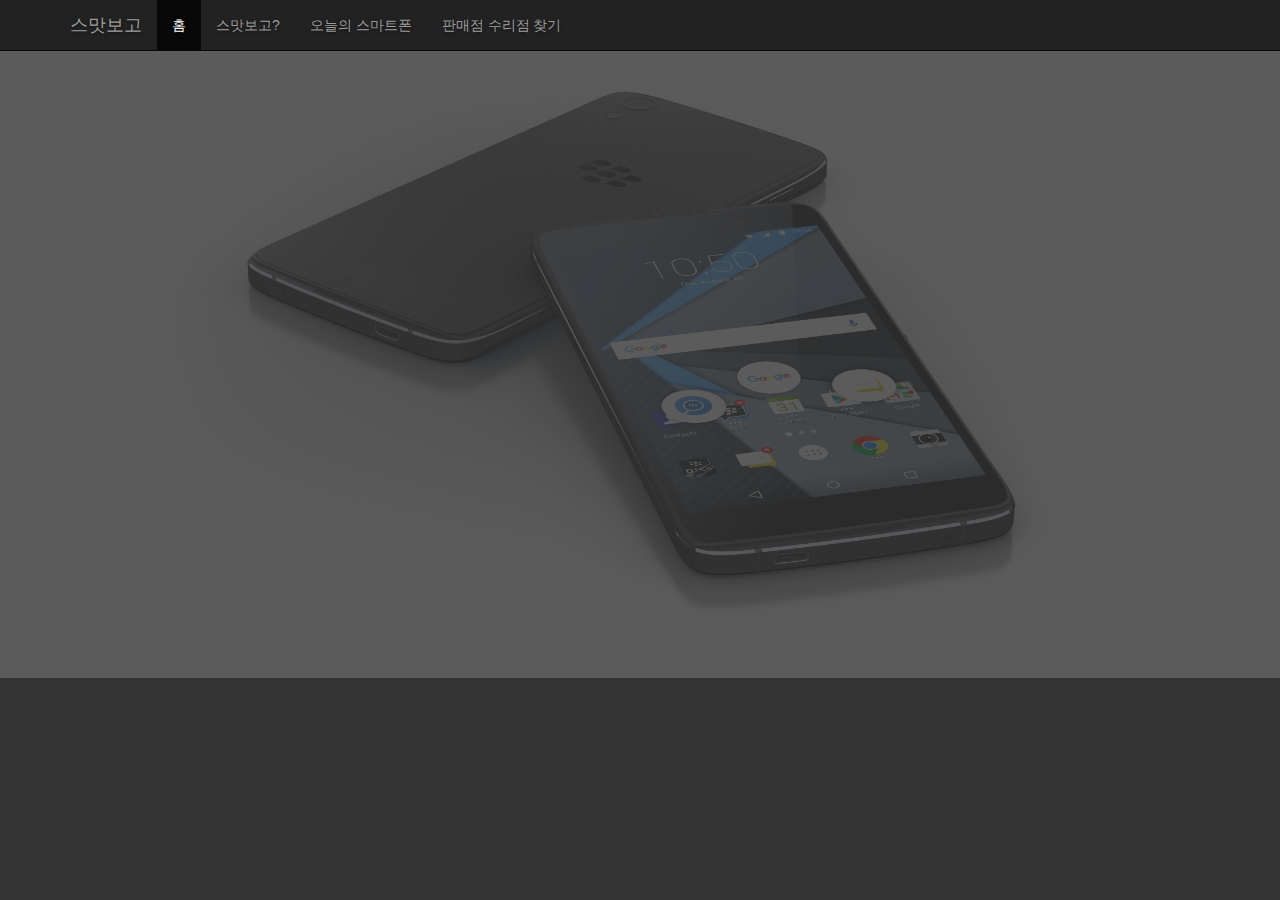
==== smartbogo/WebContent/intro/index.html @ d1e9cc99 "메인화면 캐러셀 적용중 (캐러셀 크기 조절 예정)" ====
<!DOCTYPE html>
<html lang="ko">
  <head>
    <meta charset="utf-8">
    <meta http-equiv="X-UA-Compatible" content="IE=edge">
    <meta name="viewport" content="width=device-width, initial-scale=1">
    <!-- 위 3개의 메타 태그는 *반드시* head 태그의 처음에 와야합니다; 어떤 다른 콘텐츠들은 반드시 이 태그들 *다음에* 와야 합니다 -->
    <title>스맛보고</title>

    <!-- 부트스트랩 -->
    
    <link href="css/bootstrap.min.css" rel="stylesheet">

    <!-- IE8 에서 HTML5 요소와 미디어 쿼리를 위한 HTML5 shim 와 Respond.js -->
    <!-- WARNING: Respond.js 는 당신이 file:// 을 통해 페이지를 볼 때는 동작하지 않습니다. -->
    <!--[if lt IE 9]>
      <script src="https://oss.maxcdn.com/html5shiv/3.7.2/html5shiv.min.js"></script>
      <script src="https://oss.maxcdn.com/respond/1.4.2/respond.min.js"></script>
    <![endif]-->
    
 
 	<!-- jQuery (부트스트랩의 자바스크립트 플러그인을 위해 필요합니다) -->
    <script src="https://ajax.googleapis.com/ajax/libs/jquery/1.11.2/jquery.min.js"></script>
    
    <!-- 모든 컴파일된 플러그인을 포함합니다 (아래), 원하지 않는다면 필요한 각각의 파일을 포함하세요 -->
    <script src="js/bootstrap.min.js"></script>
    
    <!-- 부트스트랩 끝 -->
    
 	<link rel="stylesheet" href="./css/index.css">
 	<script type="text/javascript" src="js/index.js"></script>
  </head>
  <body>
  
  <!-- 인트로 캐러셀(Carousel) -->
  <div id="intro_carousel" class="carosuel slide" data-ride="carosuel">
  
  	<!-- 상단 메뉴 -->
  	<nav class="navbar navbar-inverse navbar-fixed-top">
      <div class="container">
        <div class="navbar-header">
          <button type="button" class="navbar-toggle collapsed" data-toggle="collapse" data-target="#navbar" aria-expanded="false" aria-controls="navbar">
            <span class="sr-only">Toggle navigation</span>
            <span class="icon-bar"></span>
            <span class="icon-bar"></span>
            <span class="icon-bar"></span>
          </button>
          <a class="navbar-brand" href="#">스맛보고</a>
        </div>
        <div id="navbar" class="collapse navbar-collapse">
          <ul class="nav navbar-nav">
			<li class="active"><a href="#">홈</a></li>
            <li><a href="#about">스맛보고?</a></li>
            <li><a href="#today_smartphone">오늘의 스마트폰</a></li>
            <li><a href="#today_smartphone">판매점 수리점 찾기</a></li>
          </ul>
        </div><!--/.nav-collapse -->
      </div>
    </nav>

<!--     <div class="container">

      <div class="starter-template">
        <h1>스맛보고</h1>
        <p class="lead">찾아주세요</p>
      </div>
	
    </div>/.container -->
    
    
    <!-- 캐러셀 아이템 -->
  		<div class="carousel-inner">
  			<div class="item active"> <!-- 초기 실행시 활성화되는 이미지 -->
  				<img src="./images/index0.jpg" alt="메인 이미지">
  			</div>
  			<div class="item"> <!-- 초기 실행시 활성화되는 이미지 -->
  				<img src="./images/index1.jpg" alt="메인 이미지">
  			</div>
  			<div class="item"> <!-- 초기 실행시 활성화되는 이미지 -->
  				<img src="./images/index2.jpg" alt="메인 이미지">
  			</div>
  		</div>

  		
      </div> <!-- 캐러셀 끝 -->
  </body>
</html>
---- smartbogo/WebContent/intro/css/index.css ----
@charset "UTF-8";

/*
 * Globals
 */

/* Links */
a,
a:focus,
a:hover {
  color: #fff;
}

/* Custom default button */
.btn-default,
.btn-default:hover,
.btn-default:focus {
  color: #333;
  text-shadow: none; /* Prevent inheritence from `body` */
  background-color: #fff;
  border: 1px solid #fff;
}


/*
 * Base structure
 */

html,
body {
  height: 100%;
  background-color: #333;	/* index.html 전면 */
}
body {						/* index.html 의 body 부분만 */
  color: #fff;
  text-align: center;
  text-shadow: 0 1px 3px rgba(0,0,0,.5);
}

/* Extra markup and styles for table-esque vertical and horizontal centering */
.site-wrapper {
  display: table;
  width: 100%;
  height: 100%; /* For at least Firefox */
  min-height: 100%;
  -webkit-box-shadow: inset 0 0 100px rgba(0,0,0,.5);
          box-shadow: inset 0 0 100px rgba(0,0,0,.5);
}
.site-wrapper-inner {
  display: table-cell;
  vertical-align: top;
}
.cover-container {
  margin-right: auto;
  margin-left: auto;
}

/* Padding for spacing */
.inner {
  padding: 30px;
}


/*
 * Header
 */
.masthead-brand {
  margin-top: 10px;
  margin-bottom: 10px;
}

.masthead-nav > li {
  display: inline-block;
}
.masthead-nav > li + li {
  margin-left: 20px;
}
.masthead-nav > li > a {
  padding-right: 0;
  padding-left: 0;
  font-size: 16px;
  font-weight: bold;
  color: #fff; /* IE8 proofing */
  color: rgba(255,255,255,.75);
  border-bottom: 2px solid transparent;
}
.masthead-nav > li > a:hover,
.masthead-nav > li > a:focus {
  background-color: transparent;
  border-bottom-color: #a9a9a9;
  border-bottom-color: rgba(255,255,255,.25);
}
.masthead-nav > .active > a,
.masthead-nav > .active > a:hover,
.masthead-nav > .active > a:focus {
  color: #fff;
  border-bottom-color: #fff;
}

@media (min-width: 768px) {
  .masthead-brand {
    float: left;
  }
  .masthead-nav {
    float: right;
  }
}


/*
 * Cover
 */

.cover {
  padding: 0 20px;
}
.cover .btn-lg {
  padding: 10px 20px;
  font-weight: bold;
}


/*
 * Footer
 */

.mastfoot {
  color: #999; /* IE8 proofing */
  color: rgba(255,255,255,.5);
}


/*
 * Affix and center
 */

@media (min-width: 768px) {
  /* Pull out the header and footer */
  .masthead {
    position: fixed;
    top: 0;
  }
  .mastfoot {
    position: fixed;
    bottom: 0;
  }
  /* Start the vertical centering */
  .site-wrapper-inner {
    vertical-align: middle;
  }
  /* Handle the widths */
  .masthead,
  .mastfoot,
  .cover-container {
    width: 100%; /* Must be percentage or pixels for horizontal alignment */
  }
}

@media (min-width: 992px) {
  .masthead,
  .mastfoot,
  .cover-container {
    width: 700px;
  }
}

.starter-template {
	  		padding: 40px 15px;
	  		text-align: center;
}

		
/* 여기서부터는 Bootstrap 외로 추가 내용입니다. */

/* 캐러셀 */
#intro_carousel {
	width: 105%;
}

.carousel-inner {
	opacity: 0.2;
}
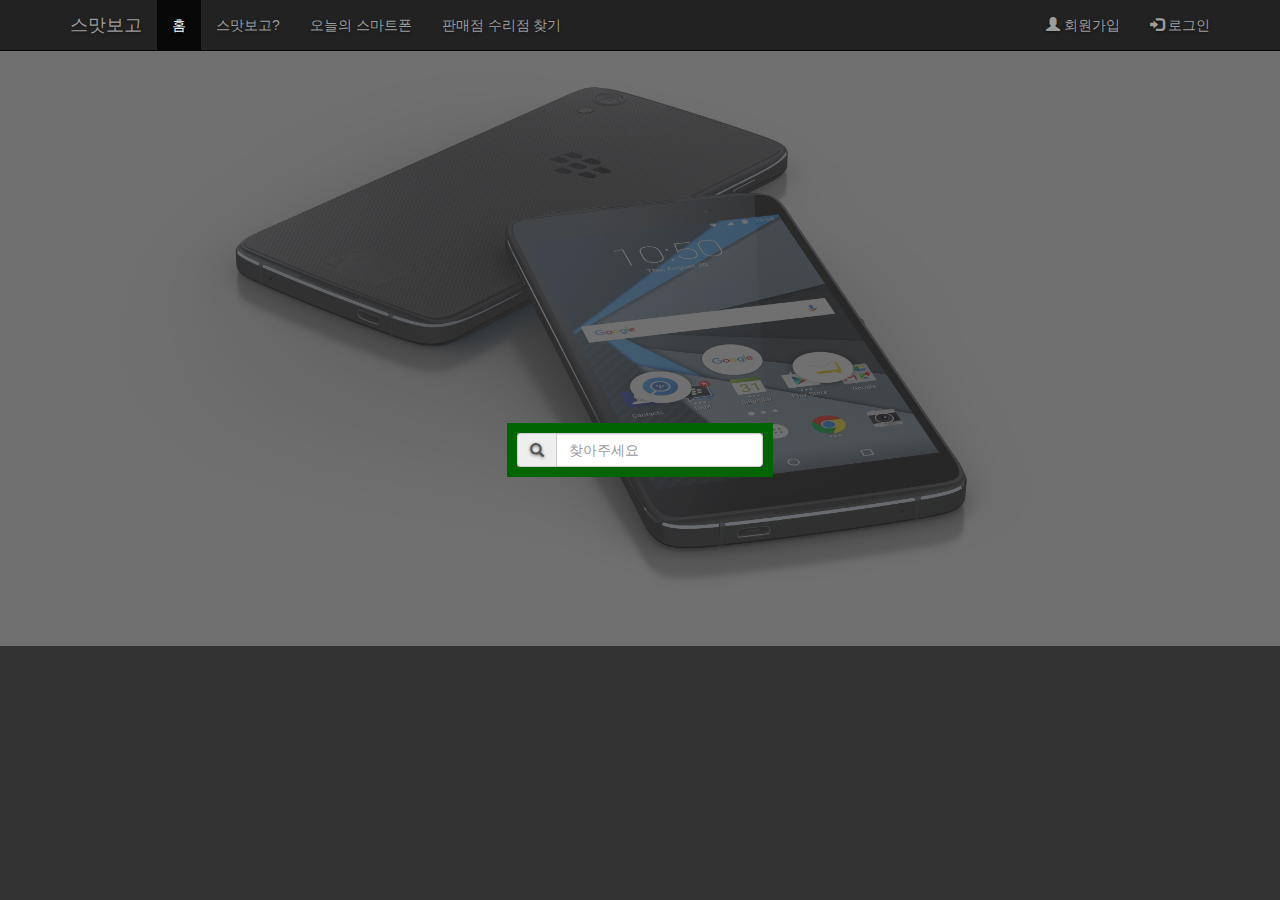
==== commit 4d32663e: "메인화면 캐러셀 조정 및 검색창 배치 완료" ====
--- a/smartbogo/WebContent/intro/index.html
+++ b/smartbogo/WebContent/intro/index.html
@@ -30,58 +30,69 @@
  	<link rel="stylesheet" href="./css/index.css">
  	<script type="text/javascript" src="js/index.js"></script>
   </head>
-  <body>
-  
-  <!-- 인트로 캐러셀(Carousel) -->
-  <div id="intro_carousel" class="carosuel slide" data-ride="carosuel">
-  
-  	<!-- 상단 메뉴 -->
-  	<nav class="navbar navbar-inverse navbar-fixed-top">
-      <div class="container">
-        <div class="navbar-header">
-          <button type="button" class="navbar-toggle collapsed" data-toggle="collapse" data-target="#navbar" aria-expanded="false" aria-controls="navbar">
-            <span class="sr-only">Toggle navigation</span>
-            <span class="icon-bar"></span>
-            <span class="icon-bar"></span>
-            <span class="icon-bar"></span>
-          </button>
-          <a class="navbar-brand" href="#">스맛보고</a>
-        </div>
-        <div id="navbar" class="collapse navbar-collapse">
-          <ul class="nav navbar-nav">
-			<li class="active"><a href="#">홈</a></li>
-            <li><a href="#about">스맛보고?</a></li>
-            <li><a href="#today_smartphone">오늘의 스마트폰</a></li>
-            <li><a href="#today_smartphone">판매점 수리점 찾기</a></li>
-          </ul>
-        </div><!--/.nav-collapse -->
-      </div>
-    </nav>
+  <body style="overflow:hidden">
+	  <div class="container_fluid">
+	  
+	  	<!-- 상단 메뉴 -->
+	  	<nav class="navbar navbar-inverse navbar-fixed-top">
+	      <div class="container">
+	        <div class="navbar-header">
+	          <button type="button" class="navbar-toggle collapsed" data-toggle="collapse" data-target="#navbar" aria-expanded="false" aria-controls="navbar">
+	            <span class="sr-only">Toggle navigation</span>
+	            <span class="icon-bar"></span>
+	            <span class="icon-bar"></span>
+	            <span class="icon-bar"></span>
+	          </button>
+	          <a class="navbar-brand" href="#">스맛보고</a>
+	        </div>
+	        <div id="navbar" class="collapse navbar-collapse">
+	          <ul class="nav navbar-nav">
+				<li class="active"><a href="#">홈</a></li>
+	            <li><a href="#about">스맛보고?</a></li>
+	            <li><a href="#today_smartphone">오늘의 스마트폰</a></li>
+	            <li><a href="#today_smartphone">판매점 수리점 찾기</a></li>
+	          </ul>
+	          
+	          <ul class="nav navbar-nav navbar-right">
+	      		<li><a href="#"><span class="glyphicon glyphicon-user"></span> 회원가입</a></li>
+	      		<li><a href="#"><span class="glyphicon glyphicon-log-in"></span> 로그인</a></li>
+	    	  </ul>
+	        </div><!--/.nav-collapse -->
+	      </div>
+	    </nav>
+	 
+	 	<!-- 화면 중앙 검색창 -->
+     	  	
+		<form class="form-inline">
+				<div class="form-group">
+					<div class="input-group">
+						<div class="input-group-addon"><span class="glyphicon glyphicon-search"></span></div>
+						<input type="text" class="form-control" id="search_input" placeholder="찾아주세요">
+				    </div>
+			  	</div>
+		</form>
+	 
+	    <!-- 인트로 캐러셀(Carousel) -->
+	    <div id="intro_carousel" class="carosuel slide" data-ride="carosuel">
+	  
+	    <!-- 캐러셀 아이템 -->
+	  		<div class="carousel-inner">
+	  			<div class="item active"> <!-- 초기 실행시 활성화되는 이미지 -->
+	  				<img src="./images/index0.jpg" alt="메인 이미지">
+	  			</div>
+	  			<div class="item"> <!-- 초기 실행시 활성화되는 이미지 -->
+	  				<img src="./images/index1.jpg" alt="메인 이미지">
+	  			</div>
+	  			<div class="item"> <!-- 초기 실행시 활성화되는 이미지 -->
+	  				<img src="./images/index2.jpg" alt="메인 이미지">
+	  			</div>
+	  		</div>
+	  	</div> <!-- 캐러셀 끝 -->
+	  	
+	  	
 
-<!--     <div class="container">
-
-      <div class="starter-template">
-        <h1>스맛보고</h1>
-        <p class="lead">찾아주세요</p>
-      </div>
-	
-    </div>/.container -->
-    
-    
-    <!-- 캐러셀 아이템 -->
-  		<div class="carousel-inner">
-  			<div class="item active"> <!-- 초기 실행시 활성화되는 이미지 -->
-  				<img src="./images/index0.jpg" alt="메인 이미지">
-  			</div>
-  			<div class="item"> <!-- 초기 실행시 활성화되는 이미지 -->
-  				<img src="./images/index1.jpg" alt="메인 이미지">
-  			</div>
-  			<div class="item"> <!-- 초기 실행시 활성화되는 이미지 -->
-  				<img src="./images/index2.jpg" alt="메인 이미지">
-  			</div>
-  		</div>
-
-  		
-      </div> <!-- 캐러셀 끝 -->
+     </div>
+     
+     	
   </body>
 </html>--- a/smartbogo/WebContent/intro/css/index.css
+++ b/smartbogo/WebContent/intro/css/index.css
@@ -165,20 +165,50 @@
 }
 
 .starter-template {
-	  		padding: 40px 15px;
-	  		text-align: center;
-}
-
+	padding: 40px 15px;
+	text-align: center;
+}
 		
 /* 여기서부터는 Bootstrap 외로 추가 내용입니다. */
 
 /* 캐러셀 */
-#intro_carousel {
-	width: 105%;
-}
-
-.carousel-inner {
-	opacity: 0.2;
-}
-
-
+img {
+	opacity: 0.3;
+	min-height: 100%;
+}
+
+.intro_carousel {
+	position: absolute;
+  	top: 50%;
+  	left: 50%;
+  	transform: translate(-50%, -50%);
+  	-webkit-transform: translate(-50%, -50%);
+  	-moz-transform: translate(-50%, -50%);
+ 	-o-transform: translate(-50%, -50%);
+  	-ms-transform: translate(-50%, -50%);
+  
+  	margin: auto;
+  	overflow: auto;
+}
+
+.form-inline { /* #intro_carousel 의 중앙 */
+	position: absolute;
+  	top: 50%;
+  	left: 50%;
+  	transform: translate(-50%, -50%);
+  	-webkit-transform: translate(-50%, -50%);
+  	-moz-transform: translate(-50%, -50%);
+ 	-o-transform: translate(-50%, -50%);
+  	-ms-transform: translate(-50%, -50%);
+  
+  	margin: auto;
+  	overflow: auto;
+  	z-index: 100;
+	
+}
+
+.input-group {
+	border:darkgreen 10px solid;
+}
+
+
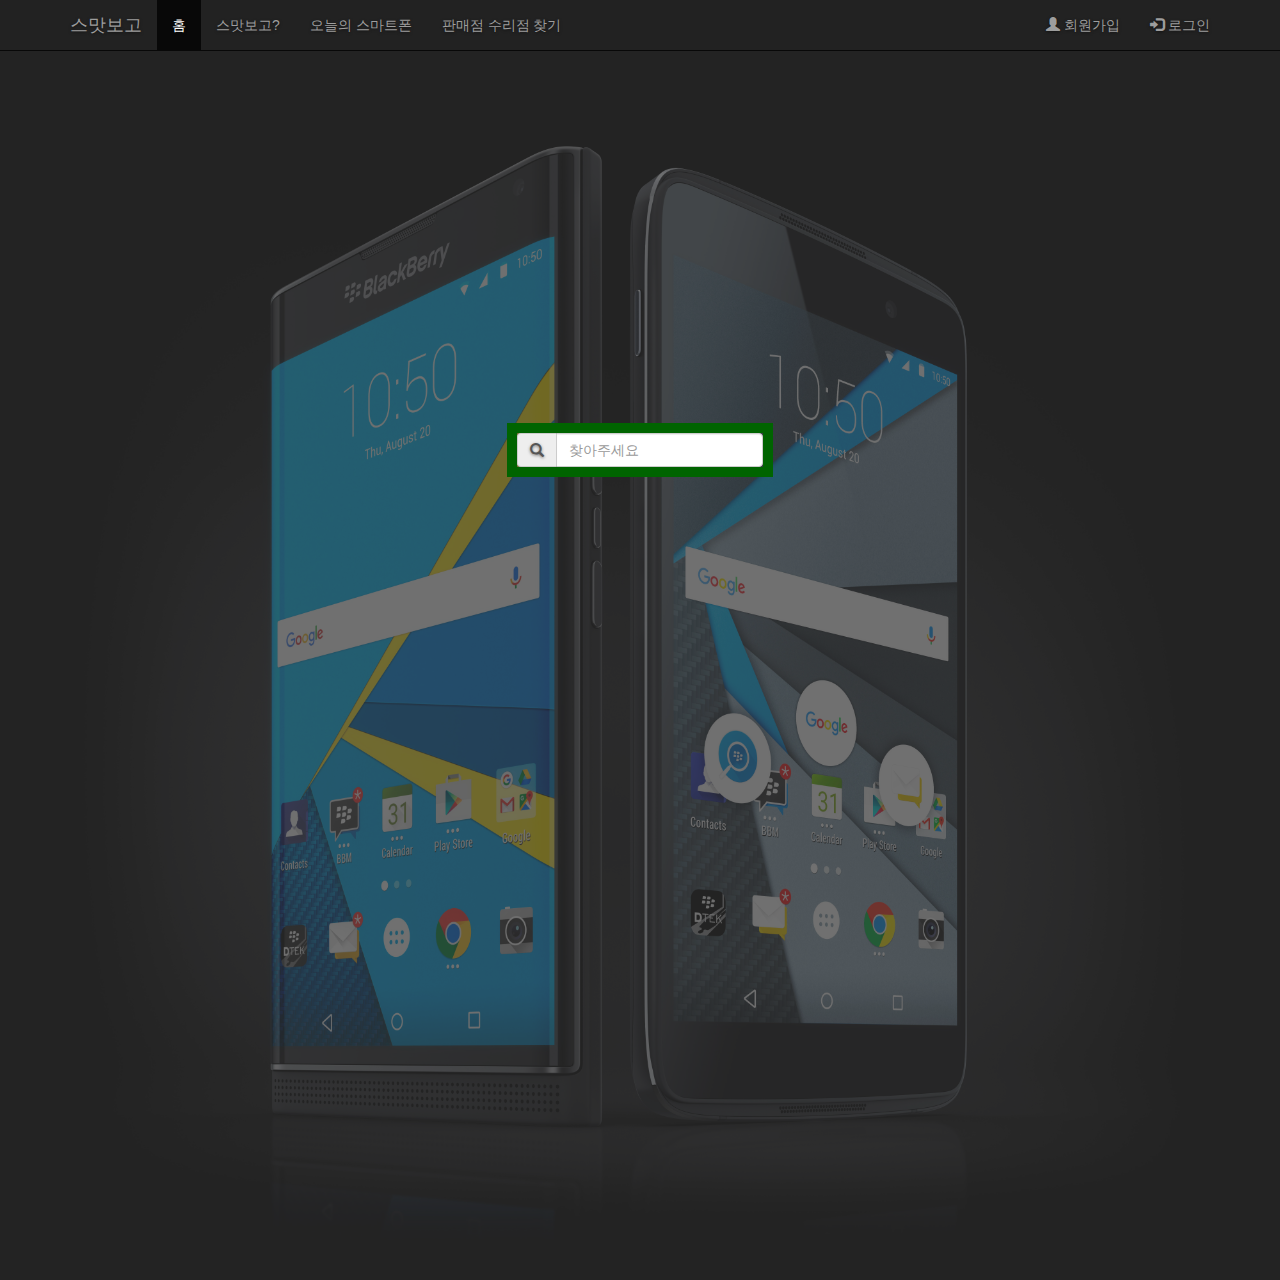
==== commit c5af5ad6: "메인화면 캐러셀 이미지 추가, 코드 압축" ====
--- a/smartbogo/WebContent/intro/index.html
+++ b/smartbogo/WebContent/intro/index.html
@@ -29,6 +29,9 @@
     
  	<link rel="stylesheet" href="./css/index.css">
  	<script type="text/javascript" src="js/index.js"></script>
+ 	
+ 	<!-- 로그인시 팝업 -->
+ 	<script type="text/javascript" src="js/jquery.bpopup.min.js"></script>
   </head>
   <body style="overflow:hidden">
 	  <div class="container_fluid">
@@ -54,8 +57,8 @@
 	          </ul>
 	          
 	          <ul class="nav navbar-nav navbar-right">
-	      		<li><a href="#"><span class="glyphicon glyphicon-user"></span> 회원가입</a></li>
-	      		<li><a href="#"><span class="glyphicon glyphicon-log-in"></span> 로그인</a></li>
+	      		<li><a href="../signup/signup.html"><span class="glyphicon glyphicon-user"></span> 회원가입</a></li>
+	      		<li><a href="#" id="login_p"><span class="glyphicon glyphicon-log-in"></span> 로그인</a></li>
 	    	  </ul>
 	        </div><!--/.nav-collapse -->
 	      </div>
@@ -80,15 +83,27 @@
 	  			<div class="item active"> <!-- 초기 실행시 활성화되는 이미지 -->
 	  				<img src="./images/index0.jpg" alt="메인 이미지">
 	  			</div>
-	  			<div class="item"> <!-- 초기 실행시 활성화되는 이미지 -->
-	  				<img src="./images/index1.jpg" alt="메인 이미지">
-	  			</div>
-	  			<div class="item"> <!-- 초기 실행시 활성화되는 이미지 -->
-	  				<img src="./images/index2.jpg" alt="메인 이미지">
-	  			</div>
+	  			<script>
+	  			    var item = $('.carousel-inner');
+		  			for(var i=1; i < 13; i++) {
+		  				//$(function({
+		  					<!-- 초기 실행시 활성화되는 이미지 -->
+		  					item.append(
+		  							'<div class="item">' +
+		  								'<img src=' + '"./images/index' + i + '.jpg"' + ' alt="메인 이미지">'
+		  							+ '</div>'
+		  					);
+		  				//});
+					}
+		  		</script>
+	  			
+	  			
 	  		</div>
 	  	</div> <!-- 캐러셀 끝 -->
 	  	
+	  	<div id="login_section">
+	  		<div id="container"></div>
+	  	</div>
 	  	
 
      </div>
--- a/smartbogo/WebContent/intro/css/index.css
+++ b/smartbogo/WebContent/intro/css/index.css
@@ -211,4 +211,16 @@
 	border:darkgreen 10px solid;
 }
 
-
+#container {
+	margin: auto;
+	overflow: auto;
+}
+
+/* bPopup 관련 */
+iframe {
+	border: powderblue 5px solid;
+	min-width: 350px;
+	min-height: 260px;
+}
+
+
